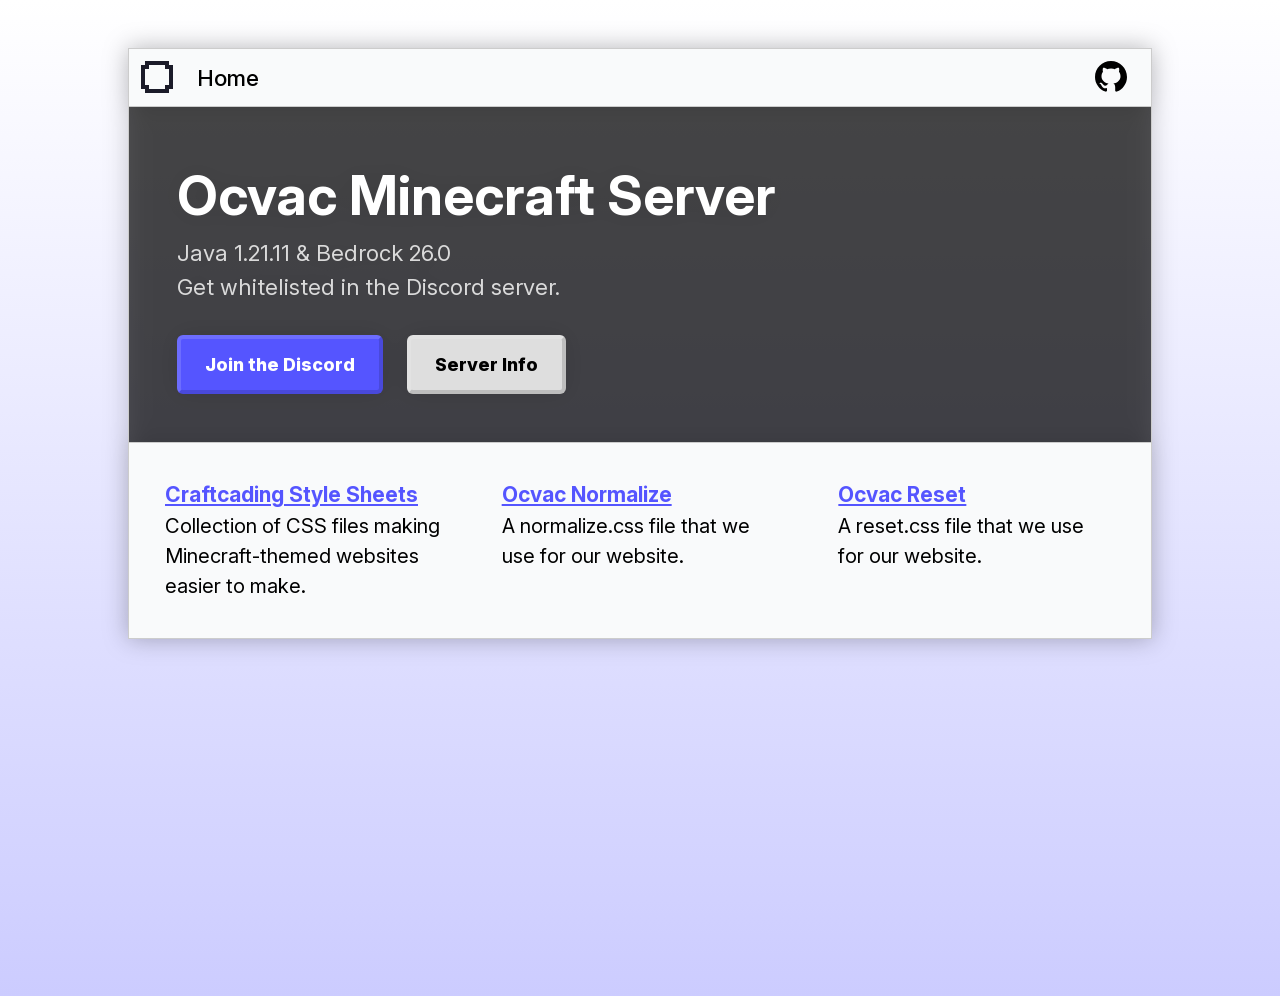
==== index.html @ 8c6af49b "depth on border" ====
<!doctype html>
<html lang="en">
  <head>
    <meta charset="UTF-8" />
    <link rel="stylesheet" href="./asset/css/global.css" />
    <meta name="viewport" content="width=device-width, initial-scale=1.0" />
    <link rel="shortcut icon" href="./asset/img/icon-bg-60.png" type="image/x-icon" />
    <meta name="og:title" content="Ocvac" />
    <meta name="og:type" content="Website" />
    <meta name="og:url" content="https://www.ocvac.net/" />
    <meta name="og:image" content="https://www.ocvac.net/asset/img/icon-bg-1200.png" />
    <meta name="theme-color" content="#5555ff" />
    <meta name="og:site_name" content="ocv.ac" />
    <meta name="og:description" content="Join the Ocvac Minecraft Server." />
    <title>OCVAC - Home</title>
  </head>
  <body>
    <div class="content">
      <div class="section linkbar">
        <div class="align_left">
          <a href="https://www.ocvac.net"><img src="./asset/img/blue-logo.png" class="logo" /></a>
          <a href="./">Home</a>
        </div>
        <div class="align_right">
          <a href="https://github.com/ocvac">
            <img class="logo" src="./asset/svg/GitHub_Invertocat_Black.svg" />
          </a>
        </div>
      </div>

      <hr />

      <div class="minecraft">
        <div class="minecraft_content">
          <h1>Ocvac Minecraft Server</h1>
          <p style="font-size: 1.24rem; opacity: 0.8">
            Java 1.21.11 & Bedrock 26.0<br />
            Get whitelisted in the Discord server.
          </p>
          <div class="spacer"></div>
          <div class="flex">
            <a href="https://ocv.ac/discord" target="_blank" class="button depth_border">Join the Discord</a>
            <a href="./minecraft" class="button button_secondary depth_border">Server Info</a>
          </div>
        </div>
      </div>

      <hr />

      <div class="section">
        <div class="horizontal_3">
          <div>
            <h3>
              <a href="./project/craftcading-style-sheets">Craftcading Style Sheets</a>
            </h3>
            <p>Collection of CSS files making Minecraft-themed websites easier to make.</p>
          </div>
          <div>
            <h3>
              <a href="./project/normalize">Ocvac Normalize</a>
            </h3>
            <p>A normalize.css file that we use for our website.</p>
          </div>
          <div>
            <h3>
              <a href="./project/reset">Ocvac Reset</a>
            </h3>
            <p>A reset.css file that we use for our website.</p>
          </div>
        </div>
      </div>
    </div>
  </body>
</html>
---- asset/css/global.css ----
@import url("./reset.css");

@import url("../font/inter/font.css");

:root {
  font-size: 18px;
  font-family: "Inter";

  --accent: #5555ff;

  --background: #f9fafb;
}

body {
  margin: 48px 0;
  width: 100%;
  height: 100vh;
  display: flex;
  justify-content: center;
  background: linear-gradient(to top, #ccccff, #fff);
}

.content {
  filter: drop-shadow(0 0 12px #00000048);
  width: 1024px;
  border: solid 1px #cccccc;
  height: fit-content;
}

hr {
  border: none;
  border: solid 1px #cccccc;
  border-bottom: none;
}

p {
  font-size: 1.12rem;
}

h1 {
  font-size: 3rem;
}

.section {
  padding: 12px;
  background-color: var(--background);
}

.linkbar {
  display: flex;
  justify-content: space-between;
  font-size: 1.24rem;
  font-weight: 500;
}

.align_left {
  display: flex;
  gap: 12px;
}

.minecraft {
  background-image: url("../img/mc-tradinghall-1.png");
  background-position: center;
  background-size: cover;
  height: fit-content;
}

.minecraft_content {
  display: flex;
  flex-direction: column;
  justify-content: center;
  padding: 48px;
  width: 100%;
  height: 100%;
  background-color: #000000aa;
  color: #fff;
}

.button {
  background-color: var(--accent);
  width: fit-content;
  padding: 12px 24px;
  border-radius: 6px;
  font-weight: 800;
}

.depth_border {
  border-top: solid 4px #ffffff24;
  border-right: solid 4px #00000024;
  border-bottom: solid 4px #00000024;
  border-left: solid 4px #ffffff24;
}

.button_secondary {
  background-color: #dedede;
  color: #000;
}

.horizontal_3 {
  display: flex;
  gap: 12px;
}

.horizontal_3 div {
  width: 100%;
  padding: 24px;
}

h3 a {
  color: var(--accent);
  text-decoration: underline;
}

.logo {
  width: 32px;
  image-rendering: pixelated;
  margin: 0 12px 0 0;
}

.spacer {
  height: 32px;
}

.flex {
  display: flex;
  gap: 24px;
}
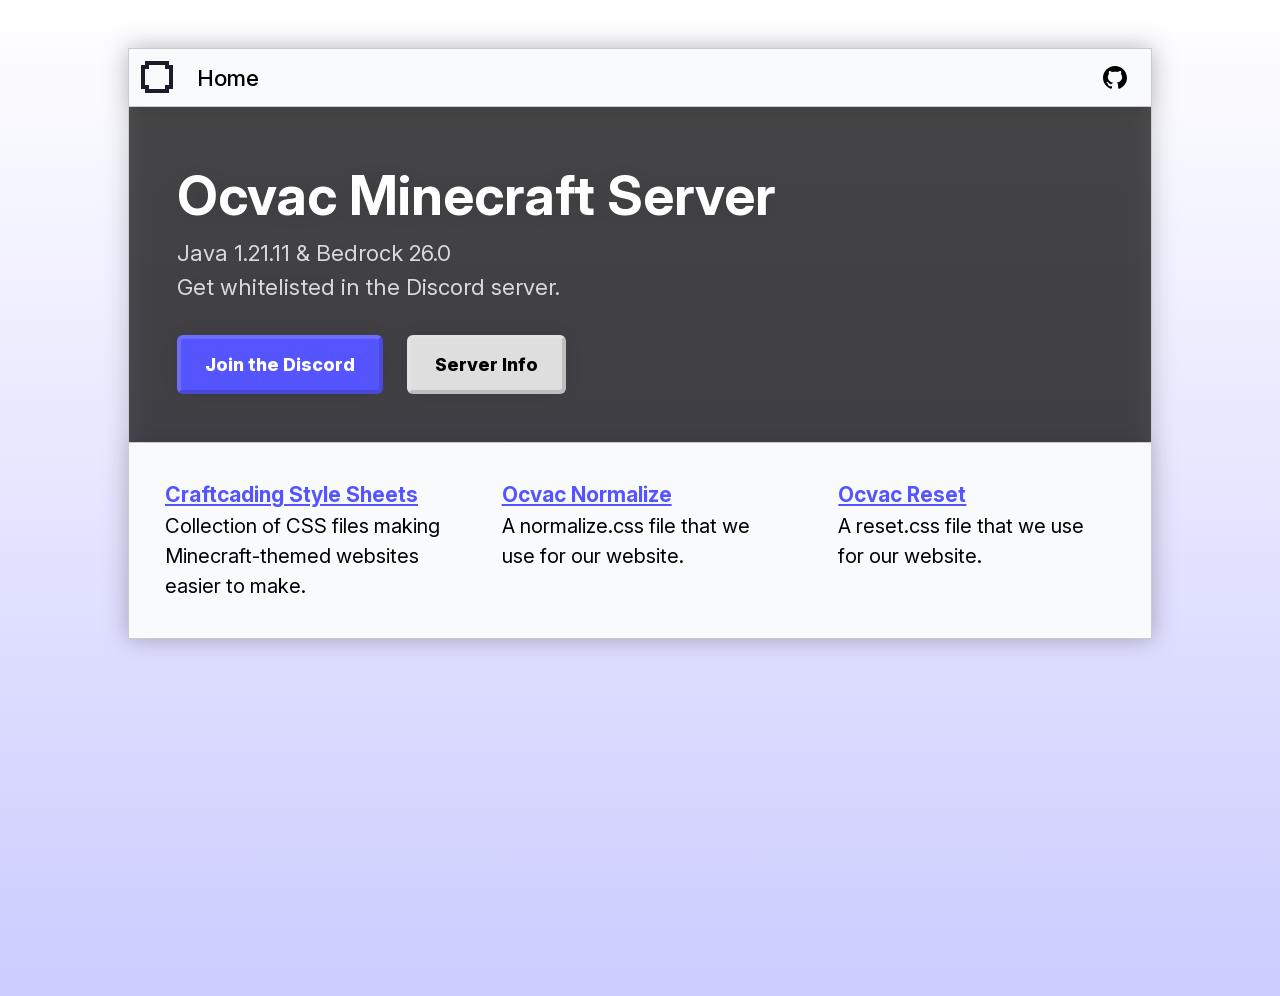
==== commit 09260d2c: "fix issues on gecko" ====
--- a/index.html
+++ b/index.html
@@ -23,7 +23,7 @@
         </div>
         <div class="align_right">
           <a href="https://github.com/ocvac">
-            <img class="logo" src="./asset/svg/GitHub_Invertocat_Black.svg" />
+            <img class="small_logo" src="./asset/svg/GitHub_Invertocat_Black.svg" />
           </a>
         </div>
       </div>
--- a/asset/css/global.css
+++ b/asset/css/global.css
@@ -117,6 +117,18 @@
   margin: 0 12px 0 0;
 }
 
+.small_logo {
+  width: 24px;
+  image-rendering: pixelated;
+  margin: 0 12px 0 0;
+}
+
+.align_right {
+  display: flex;
+  justify-content: right;
+  align-items: center;
+}
+
 .spacer {
   height: 32px;
 }
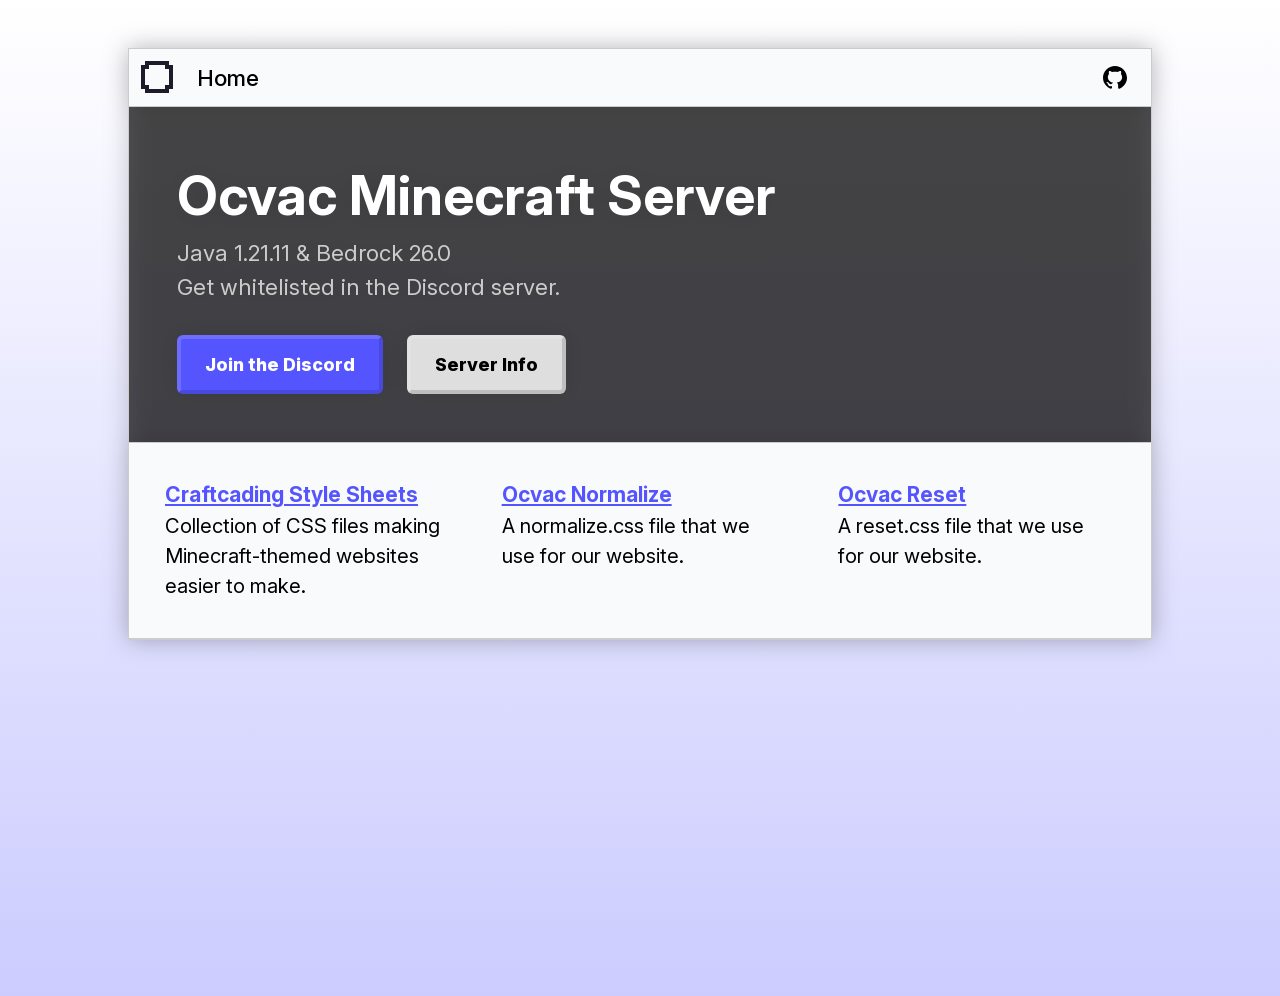
==== commit 35be30fd: "changed something i forgot" ====
--- a/index.html
+++ b/index.html
@@ -33,7 +33,7 @@
       <div class="minecraft">
         <div class="minecraft_content">
           <h1>Ocvac Minecraft Server</h1>
-          <p style="font-size: 1.24rem; opacity: 0.8">
+          <p style="font-size: 1.24rem; color: var(--border-color)">
             Java 1.21.11 & Bedrock 26.0<br />
             Get whitelisted in the Discord server.
           </p>
@@ -69,6 +69,12 @@
           </div>
         </div>
       </div>
+
+      <hr />
+
+      <!-- <div class="section">
+        <p></p>
+      </div> -->
     </div>
   </body>
 </html>
--- a/asset/css/global.css
+++ b/asset/css/global.css
@@ -9,12 +9,14 @@
   --accent: #5555ff;
 
   --background: #f9fafb;
+  --border-color: #cccccc;
 }
 
 body {
   margin: 48px 0;
   width: 100%;
-  height: 100vh;
+  height: fit-content;
+  min-height: 100vh;
   display: flex;
   justify-content: center;
   background: linear-gradient(to top, #ccccff, #fff);
@@ -23,13 +25,13 @@
 .content {
   filter: drop-shadow(0 0 12px #00000048);
   width: 1024px;
-  border: solid 1px #cccccc;
+  border: solid 1px var(--border-color);
   height: fit-content;
 }
 
 hr {
   border: none;
-  border: solid 1px #cccccc;
+  border: solid 1px var(--border-color);
   border-bottom: none;
 }
 
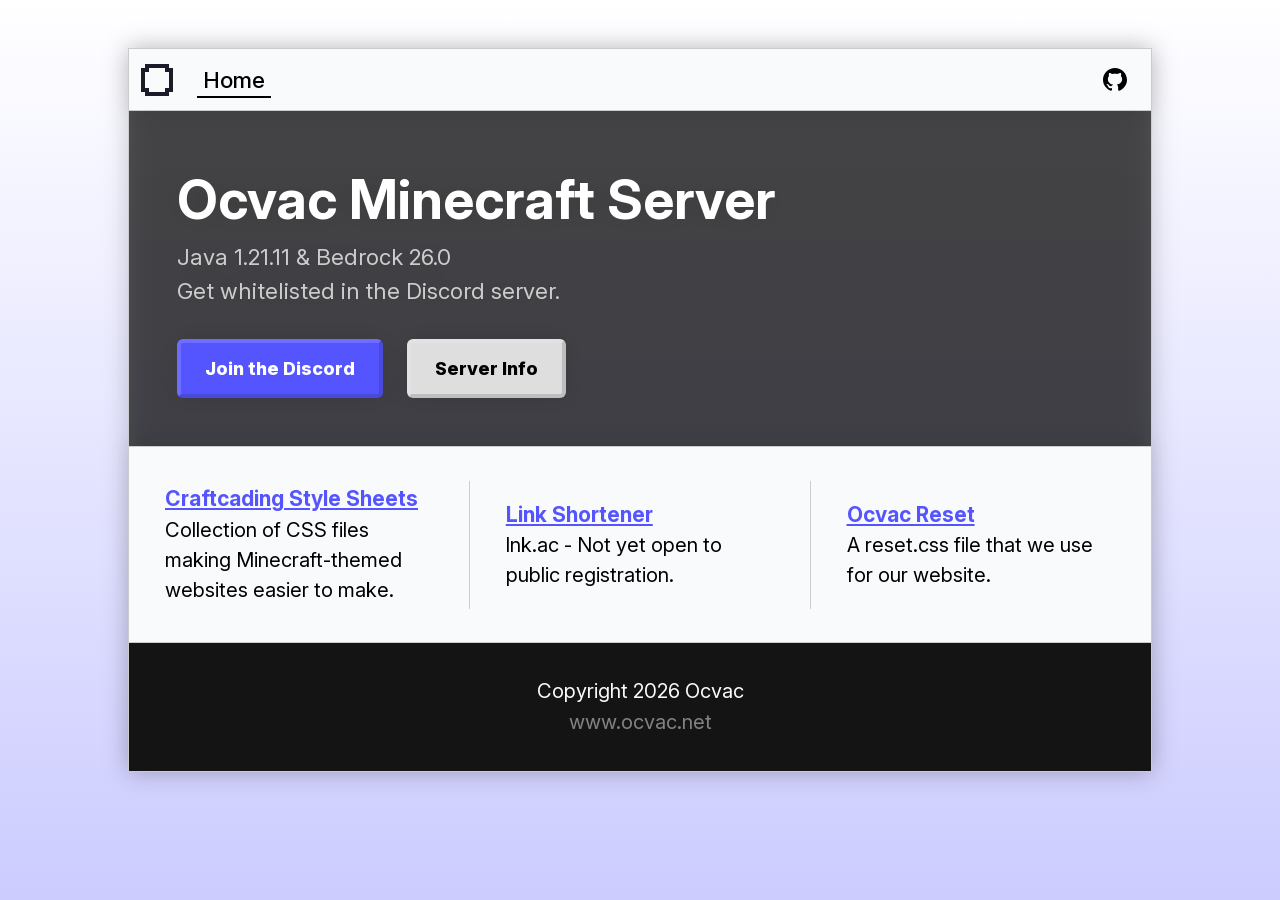
==== commit 2176c6db: "changes" ====
--- a/index.html
+++ b/index.html
@@ -19,7 +19,7 @@
       <div class="section linkbar">
         <div class="align_left">
           <a href="https://www.ocvac.net"><img src="./asset/img/blue-logo.png" class="logo" /></a>
-          <a href="./">Home</a>
+          <a href="./" id="current" class="link">Home</a>
         </div>
         <div class="align_right">
           <a href="https://github.com/ocvac">
@@ -55,12 +55,14 @@
             </h3>
             <p>Collection of CSS files making Minecraft-themed websites easier to make.</p>
           </div>
+          <span class="divider"></span>
           <div>
             <h3>
-              <a href="./project/normalize">Ocvac Normalize</a>
+              <a href="./link">Link Shortener</a>
             </h3>
-            <p>A normalize.css file that we use for our website.</p>
+            <p>lnk.ac - Not yet open to public registration.</p>
           </div>
+          <span class="divider"></span>
           <div>
             <h3>
               <a href="./project/reset">Ocvac Reset</a>
@@ -72,9 +74,10 @@
 
       <hr />
 
-      <!-- <div class="section">
-        <p></p>
-      </div> -->
+      <div class="section footer">
+        <p>Copyright 2026 Ocvac</p>
+        <p style="opacity: 0.48"><a href="https://www.ocvac.net">www.ocvac.net</a></p>
+      </div>
     </div>
   </body>
 </html>
--- a/asset/css/global.css
+++ b/asset/css/global.css
@@ -13,7 +13,6 @@
 }
 
 body {
-  margin: 48px 0;
   width: 100%;
   height: fit-content;
   min-height: 100vh;
@@ -23,8 +22,10 @@
 }
 
 .content {
+  margin: 48px 0;
   filter: drop-shadow(0 0 12px #00000048);
   width: 1024px;
+  max-width: 100%;
   border: solid 1px var(--border-color);
   height: fit-content;
 }
@@ -57,7 +58,14 @@
 
 .align_left {
   display: flex;
+  align-items: center;
   gap: 12px;
+}
+
+.align_left .link {
+  padding: 0 6px;
+  border-bottom: solid 2px #000;
+  border-top: solid 2px transparent;
 }
 
 .minecraft {
@@ -100,12 +108,14 @@
 
 .horizontal_3 {
   display: flex;
+  align-items: center;
   gap: 12px;
 }
 
 .horizontal_3 div {
   width: 100%;
   padding: 24px;
+  aspect-ratio: 8/3;
 }
 
 h3 a {
@@ -139,3 +149,19 @@
   display: flex;
   gap: 24px;
 }
+
+.divider {
+  width: 1px;
+  height: 128px;
+  background-color: var(--border-color);
+}
+
+.footer {
+  background-color: #141414;
+  display: flex;
+  flex-direction: column;
+  justify-content: center;
+  align-items: center;
+  color: var(--background);
+  height: 128px;
+}
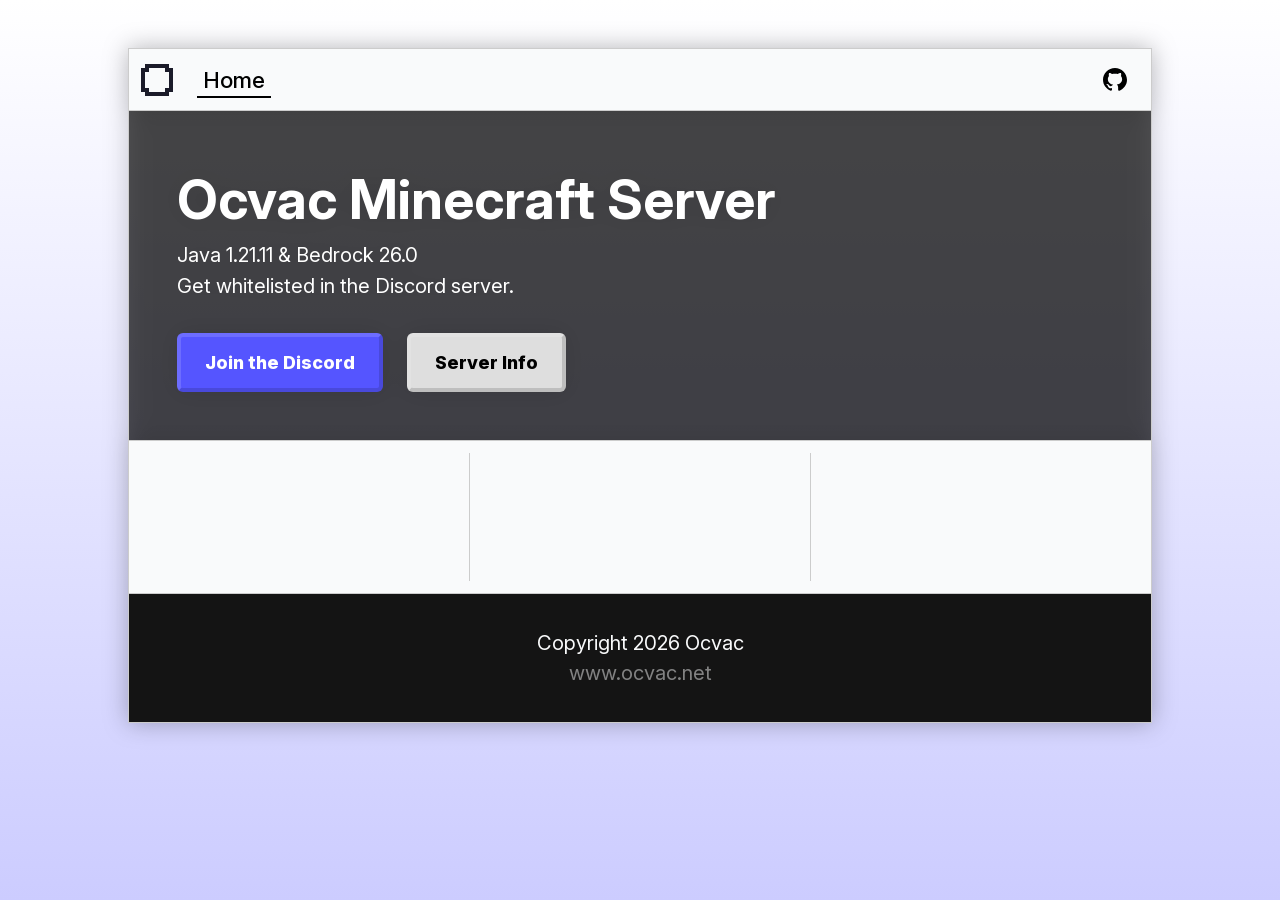
==== commit 2c188fad: "mobile support" ====
--- a/index.html
+++ b/index.html
@@ -33,7 +33,7 @@
       <div class="minecraft">
         <div class="minecraft_content">
           <h1>Ocvac Minecraft Server</h1>
-          <p style="font-size: 1.24rem; color: var(--border-color)">
+          <p>
             Java 1.21.11 & Bedrock 26.0<br />
             Get whitelisted in the Discord server.
           </p>
@@ -49,26 +49,11 @@
 
       <div class="section">
         <div class="horizontal_3">
-          <div>
-            <h3>
-              <a href="./project/craftcading-style-sheets">Craftcading Style Sheets</a>
-            </h3>
-            <p>Collection of CSS files making Minecraft-themed websites easier to make.</p>
-          </div>
+          <div></div>
           <span class="divider"></span>
-          <div>
-            <h3>
-              <a href="./link">Link Shortener</a>
-            </h3>
-            <p>lnk.ac - Not yet open to public registration.</p>
-          </div>
+          <div></div>
           <span class="divider"></span>
-          <div>
-            <h3>
-              <a href="./project/reset">Ocvac Reset</a>
-            </h3>
-            <p>A reset.css file that we use for our website.</p>
-          </div>
+          <div></div>
         </div>
       </div>
 
--- a/asset/css/global.css
+++ b/asset/css/global.css
@@ -165,3 +165,31 @@
   color: var(--background);
   height: 128px;
 }
+
+@media (orientation: portrait) {
+  .content {
+    margin: 0;
+  }
+
+  .minecraft_content h1 {
+    font-size: 2.4rem;
+    line-height: 1;
+    margin: 0 0 12px 0;
+    text-align: center;
+  }
+
+  .minecraft_content p {
+    font-size: 1.24rem;
+    text-align: center;
+  }
+
+  .button {
+    width: 100%;
+    font-size: 1.24rem;
+    text-align: center;
+  }
+
+  .flex {
+    flex-direction: column;
+  }
+}
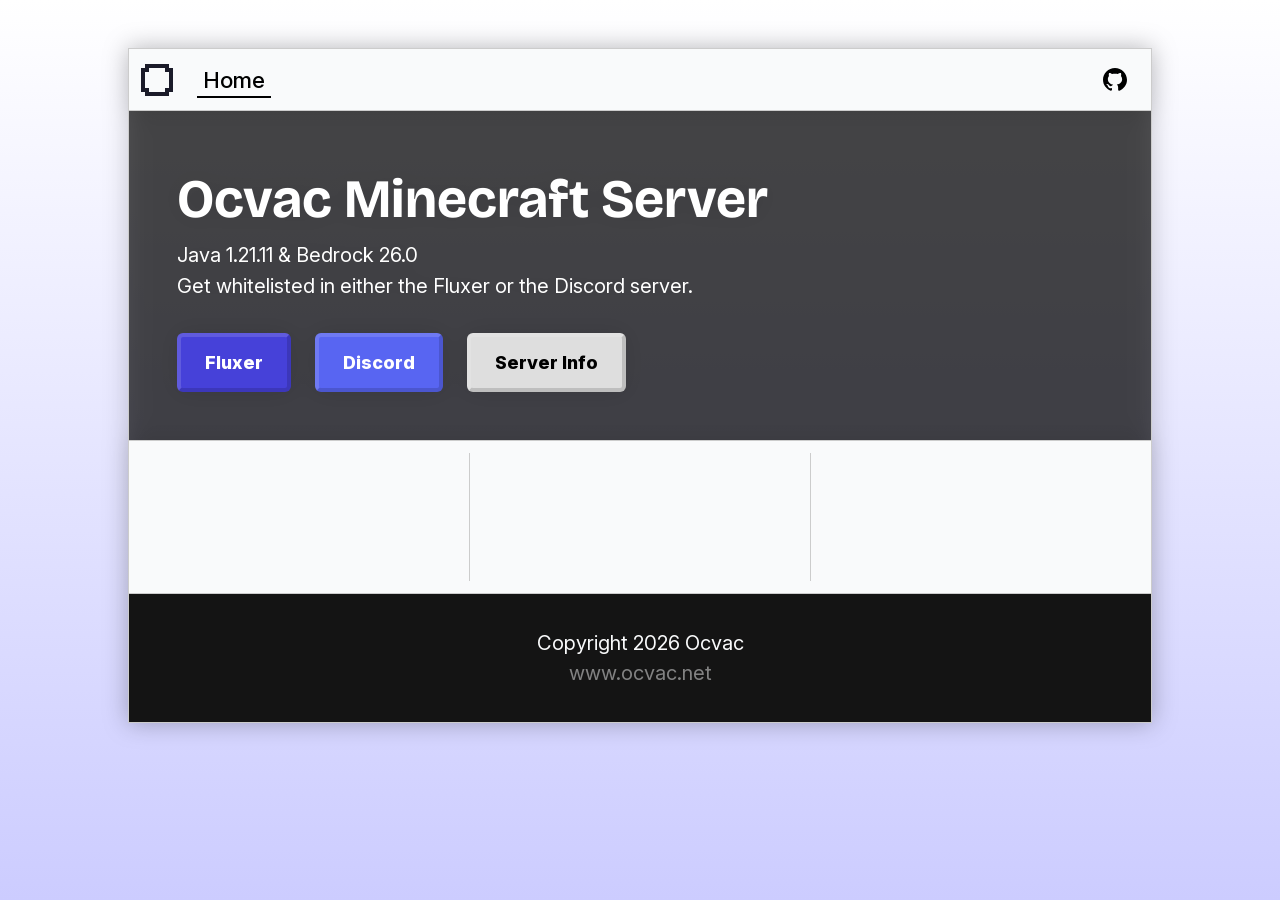
==== commit e75383a1: "fluxer link" ====
--- a/index.html
+++ b/index.html
@@ -1,68 +1,74 @@
 <!doctype html>
 <html lang="en">
-  <head>
-    <meta charset="UTF-8" />
-    <link rel="stylesheet" href="./asset/css/global.css" />
-    <meta name="viewport" content="width=device-width, initial-scale=1.0" />
-    <link rel="shortcut icon" href="./asset/img/icon-bg-60.png" type="image/x-icon" />
-    <meta name="og:title" content="Ocvac" />
-    <meta name="og:type" content="Website" />
-    <meta name="og:url" content="https://www.ocvac.net/" />
-    <meta name="og:image" content="https://www.ocvac.net/asset/img/icon-bg-1200.png" />
-    <meta name="theme-color" content="#5555ff" />
-    <meta name="og:site_name" content="ocv.ac" />
-    <meta name="og:description" content="Join the Ocvac Minecraft Server." />
-    <title>OCVAC - Home</title>
-  </head>
-  <body>
-    <div class="content">
-      <div class="section linkbar">
-        <div class="align_left">
-          <a href="https://www.ocvac.net"><img src="./asset/img/blue-logo.png" class="logo" /></a>
-          <a href="./" id="current" class="link">Home</a>
-        </div>
-        <div class="align_right">
-          <a href="https://github.com/ocvac">
-            <img class="small_logo" src="./asset/svg/GitHub_Invertocat_Black.svg" />
-          </a>
+
+<head>
+  <meta charset="UTF-8" />
+  <link rel="stylesheet" href="./asset/css/global.css" />
+  <meta name="viewport" content="width=device-width, initial-scale=1.0" />
+  <link rel="shortcut icon" href="./asset/img/icon-bg-60.png" type="image/x-icon" />
+  <meta name="og:title" content="Ocvac" />
+  <meta name="og:type" content="Website" />
+  <meta name="og:url" content="https://www.ocvac.net/" />
+  <meta name="og:image" content="https://www.ocvac.net/asset/img/icon-bg-1200.png" />
+  <meta name="theme-color" content="#5555ff" />
+  <meta name="og:site_name" content="ocv.ac" />
+  <meta name="og:description" content="Join the Ocvac Minecraft Server." />
+  <title>OCVAC - Home</title>
+</head>
+
+<body>
+  <div class="content">
+    <div class="section linkbar">
+      <div class="align_left">
+        <a href="https://www.ocvac.net"><img src="./asset/img/blue-logo.png" class="logo" /></a>
+        <a href="./" id="current" class="link">Home</a>
+      </div>
+      <div class="align_right">
+        <a href="https://github.com/ocvac">
+          <img class="small_logo" src="./asset/svg/GitHub_Invertocat_Black.svg" />
+        </a>
+      </div>
+    </div>
+
+    <hr />
+
+    <div class="minecraft">
+      <div class="minecraft_content">
+        <h1>Ocvac Minecraft Server</h1>
+        <p>
+          Java 1.21.11 & Bedrock 26.0<br />
+          Get whitelisted in either the Fluxer or the Discord server.
+        </p>
+        <div class="spacer"></div>
+        <div class="flex">
+          <a href="https://ocv.ac/fluxer" style="background-color: #4641D9;" target="_blank"
+            class="button depth_border">Fluxer</a>
+          <a href="https://ocv.ac/discord" style="background-color: #5865F2;" target="_blank"
+            class="button depth_border">Discord</a>
+          <a href="./minecraft" class="button button_secondary depth_border">Server Info</a>
         </div>
       </div>
+    </div>
 
-      <hr />
+    <hr />
 
-      <div class="minecraft">
-        <div class="minecraft_content">
-          <h1>Ocvac Minecraft Server</h1>
-          <p>
-            Java 1.21.11 & Bedrock 26.0<br />
-            Get whitelisted in the Discord server.
-          </p>
-          <div class="spacer"></div>
-          <div class="flex">
-            <a href="https://ocv.ac/discord" target="_blank" class="button depth_border">Join the Discord</a>
-            <a href="./minecraft" class="button button_secondary depth_border">Server Info</a>
-          </div>
-        </div>
-      </div>
-
-      <hr />
-
-      <div class="section">
-        <div class="horizontal_3">
-          <div></div>
-          <span class="divider"></span>
-          <div></div>
-          <span class="divider"></span>
-          <div></div>
-        </div>
-      </div>
-
-      <hr />
-
-      <div class="section footer">
-        <p>Copyright 2026 Ocvac</p>
-        <p style="opacity: 0.48"><a href="https://www.ocvac.net">www.ocvac.net</a></p>
+    <div class="section">
+      <div class="horizontal_3">
+        <div></div>
+        <span class="divider"></span>
+        <div></div>
+        <span class="divider"></span>
+        <div></div>
       </div>
     </div>
-  </body>
-</html>
+
+    <hr />
+
+    <div class="section footer">
+      <p>Copyright 2026 Ocvac</p>
+      <p style="opacity: 0.48"><a href="https://www.ocvac.net">www.ocvac.net</a></p>
+    </div>
+  </div>
+</body>
+
+</html>
--- a/asset/css/global.css
+++ b/asset/css/global.css
@@ -1,10 +1,13 @@
 @import url("./reset.css");
 
 @import url("../font/inter/font.css");
+@import url("../font/bricolage-grotesque/font.css");
 
 :root {
   font-size: 18px;
   font-family: "Inter";
+
+  --hero-font: "Bricolage Grotesque";
 
   --accent: #5555ff;
 
@@ -86,6 +89,10 @@
   color: #fff;
 }
 
+.minecraft_content h1 {
+  font-family: var(--hero-font);
+}
+
 .button {
   background-color: var(--accent);
   width: fit-content;
@@ -192,4 +199,4 @@
   .flex {
     flex-direction: column;
   }
-}
+}
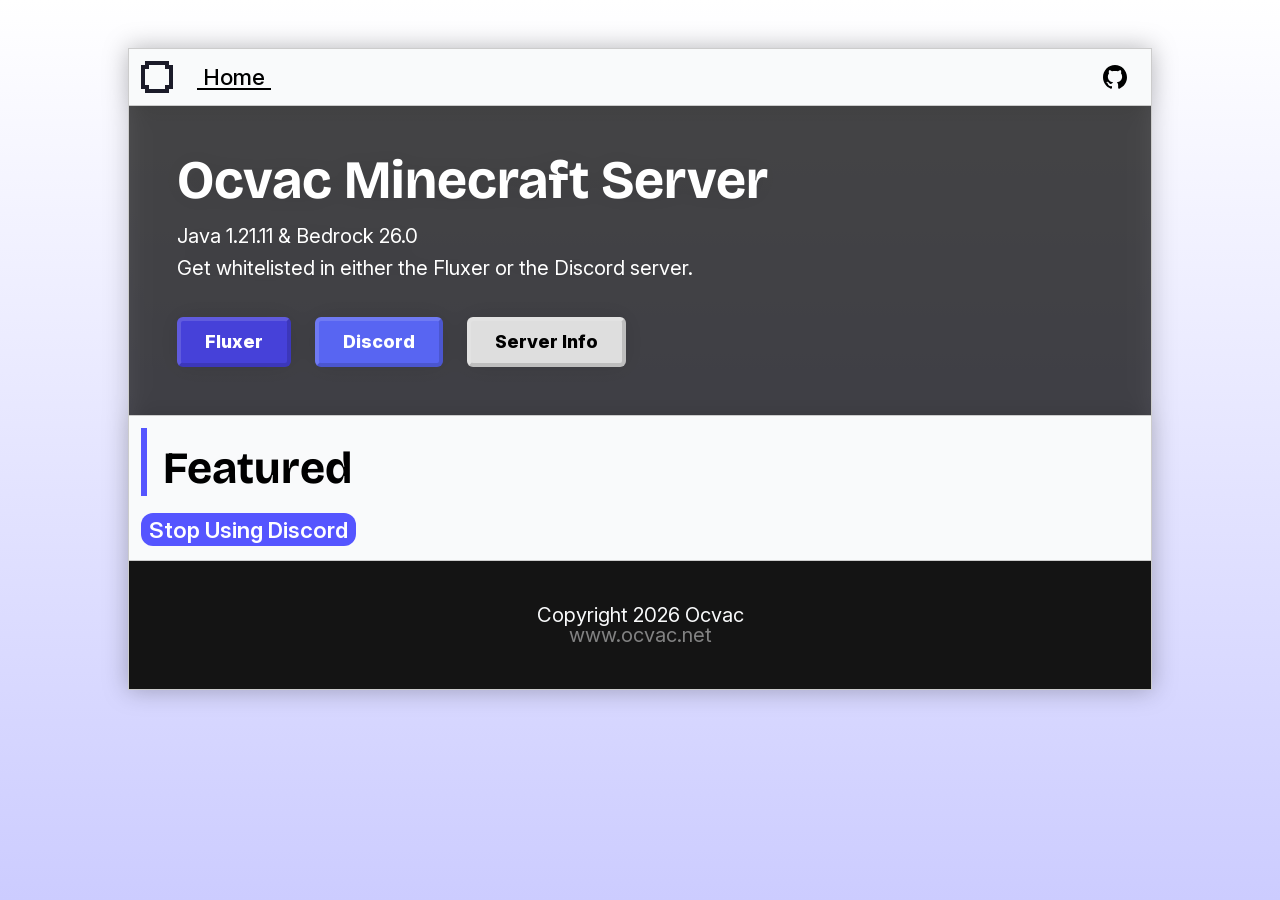
==== commit ef5c294f: "ocvac.css" ====
--- a/index.html
+++ b/index.html
@@ -1,74 +1,73 @@
 <!doctype html>
 <html lang="en">
+  <head>
+    <meta charset="UTF-8" />
+    <link rel="stylesheet" href="./asset/css/global.css" />
+    <meta name="viewport" content="width=device-width, initial-scale=1.0" />
+    <link rel="shortcut icon" href="./asset/img/icon-bg-60.png" type="image/x-icon" />
+    <meta name="og:title" content="Ocvac" />
+    <meta name="og:type" content="Website" />
+    <meta name="og:url" content="https://www.ocvac.net/" />
+    <meta name="og:image" content="https://www.ocvac.net/asset/img/icon-bg-1200.png" />
+    <meta name="theme-color" content="#5555ff" />
+    <meta name="og:site_name" content="ocv.ac" />
+    <meta name="og:description" content="Join the Ocvac Minecraft Server." />
+    <title>OCVAC - Home</title>
+  </head>
 
-<head>
-  <meta charset="UTF-8" />
-  <link rel="stylesheet" href="./asset/css/global.css" />
-  <meta name="viewport" content="width=device-width, initial-scale=1.0" />
-  <link rel="shortcut icon" href="./asset/img/icon-bg-60.png" type="image/x-icon" />
-  <meta name="og:title" content="Ocvac" />
-  <meta name="og:type" content="Website" />
-  <meta name="og:url" content="https://www.ocvac.net/" />
-  <meta name="og:image" content="https://www.ocvac.net/asset/img/icon-bg-1200.png" />
-  <meta name="theme-color" content="#5555ff" />
-  <meta name="og:site_name" content="ocv.ac" />
-  <meta name="og:description" content="Join the Ocvac Minecraft Server." />
-  <title>OCVAC - Home</title>
-</head>
+  <body>
+    <div class="content">
+      <div class="section linkbar">
+        <div class="align_left">
+          <a href="https://www.ocvac.net"><img src="./asset/img/blue-logo.png" class="logo" /></a>
+          <a href="./" id="current" class="link">Home</a>
+        </div>
+        <div class="align_right">
+          <a href="https://github.com/ocvac">
+            <img class="small_logo" src="./asset/svg/GitHub_Invertocat_Black.svg" />
+          </a>
+        </div>
+      </div>
 
-<body>
-  <div class="content">
-    <div class="section linkbar">
-      <div class="align_left">
-        <a href="https://www.ocvac.net"><img src="./asset/img/blue-logo.png" class="logo" /></a>
-        <a href="./" id="current" class="link">Home</a>
+      <hr />
+
+      <div class="minecraft">
+        <div class="minecraft_content">
+          <h1>Ocvac Minecraft Server</h1>
+          <p>
+            Java 1.21.11 & Bedrock 26.0<br />
+            Get whitelisted in either the Fluxer or the Discord server.
+          </p>
+          <div class="spacer"></div>
+          <div class="flex">
+            <a href="https://ocv.ac/fluxer" style="background-color: #4641d9" target="_blank" class="button depth_border"
+              >Fluxer</a
+            >
+            <a href="https://ocv.ac/discord" style="background-color: #5865f2" target="_blank" class="button depth_border"
+              >Discord</a
+            >
+            <a href="./minecraft" class="button button_secondary depth_border">Server Info</a>
+          </div>
+        </div>
       </div>
-      <div class="align_right">
-        <a href="https://github.com/ocvac">
-          <img class="small_logo" src="./asset/svg/GitHub_Invertocat_Black.svg" />
-        </a>
+
+      <hr />
+
+      <div class="section">
+        <ocvac-css>
+          <h1>Featured</h1>
+          <p>
+            <a href="./blog/stop-using-discord">Stop Using Discord</a>
+          </p>
+        </ocvac-css>
+      </div>
+
+      <hr />
+
+      <div class="section footer">
+        <p>Copyright 2026 Ocvac</p>
+        <p style="opacity: 0.48"><a href="https://www.ocvac.net">www.ocvac.net</a></p>
       </div>
     </div>
-
-    <hr />
-
-    <div class="minecraft">
-      <div class="minecraft_content">
-        <h1>Ocvac Minecraft Server</h1>
-        <p>
-          Java 1.21.11 & Bedrock 26.0<br />
-          Get whitelisted in either the Fluxer or the Discord server.
-        </p>
-        <div class="spacer"></div>
-        <div class="flex">
-          <a href="https://ocv.ac/fluxer" style="background-color: #4641D9;" target="_blank"
-            class="button depth_border">Fluxer</a>
-          <a href="https://ocv.ac/discord" style="background-color: #5865F2;" target="_blank"
-            class="button depth_border">Discord</a>
-          <a href="./minecraft" class="button button_secondary depth_border">Server Info</a>
-        </div>
-      </div>
-    </div>
-
-    <hr />
-
-    <div class="section">
-      <div class="horizontal_3">
-        <div></div>
-        <span class="divider"></span>
-        <div></div>
-        <span class="divider"></span>
-        <div></div>
-      </div>
-    </div>
-
-    <hr />
-
-    <div class="section footer">
-      <p>Copyright 2026 Ocvac</p>
-      <p style="opacity: 0.48"><a href="https://www.ocvac.net">www.ocvac.net</a></p>
-    </div>
-  </div>
-</body>
-
-</html>+  </body>
+</html>
--- a/asset/css/global.css
+++ b/asset/css/global.css
@@ -1,4 +1,4 @@
-@import url("./reset.css");
+@import url("./ocvac.css");
 
 @import url("../font/inter/font.css");
 @import url("../font/bricolage-grotesque/font.css");
@@ -8,11 +8,6 @@
   font-family: "Inter";
 
   --hero-font: "Bricolage Grotesque";
-
-  --accent: #5555ff;
-
-  --background: #f9fafb;
-  --border-color: #cccccc;
 }
 
 body {
@@ -93,6 +88,11 @@
   font-family: var(--hero-font);
 }
 
+.minecraft_content p {
+  line-height: 1.6;
+  margin: 12px 0 0 0;
+}
+
 .button {
   background-color: var(--accent);
   width: fit-content;
@@ -199,4 +199,4 @@
   .flex {
     flex-direction: column;
   }
-}+}
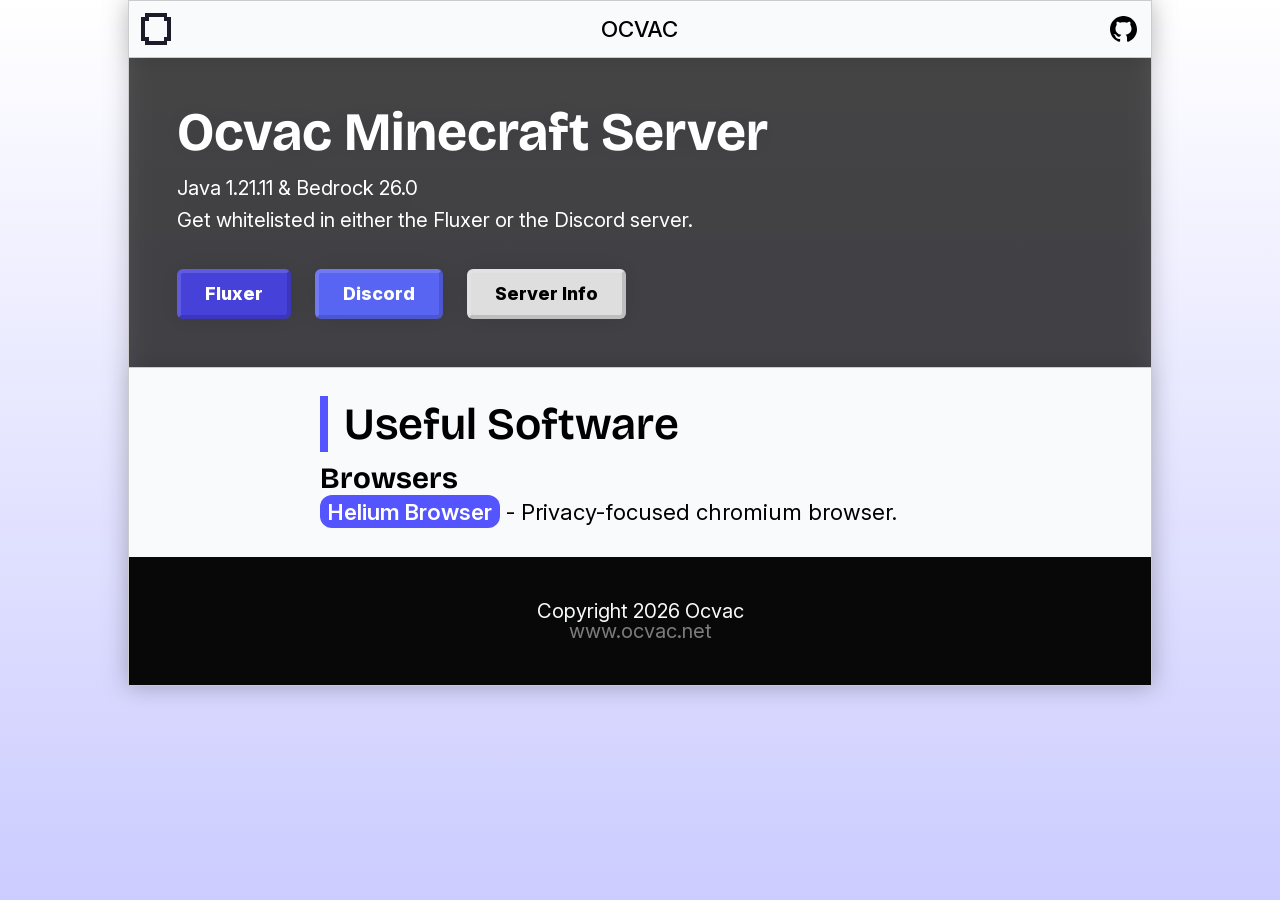
==== commit 6c3c07b5: "software list" ====
--- a/index.html
+++ b/index.html
@@ -18,14 +18,12 @@
   <body>
     <div class="content">
       <div class="section linkbar">
-        <div class="align_left">
-          <a href="https://www.ocvac.net"><img src="./asset/img/blue-logo.png" class="logo" /></a>
-          <a href="./" id="current" class="link">Home</a>
+        <div class="linkbar_left">
+          <img src="./asset/img/blue-logo.png" style="height: 100%" />
         </div>
-        <div class="align_right">
-          <a href="https://github.com/ocvac">
-            <img class="small_logo" src="./asset/svg/GitHub_Invertocat_Black.svg" />
-          </a>
+        <div class="linkbar_center">OCVAC</div>
+        <div class="linkbar_right">
+          <a href="https://github.com/ocvac/www"><img src="./asset/svg/GitHub_Invertocat_Black.svg" /></a>
         </div>
       </div>
 
@@ -46,7 +44,7 @@
             <a href="https://ocv.ac/discord" style="background-color: #5865f2" target="_blank" class="button depth_border"
               >Discord</a
             >
-            <a href="./minecraft" class="button button_secondary depth_border">Server Info</a>
+            <a href="#minecraft_info" class="button button_secondary depth_border">Server Info</a>
           </div>
         </div>
       </div>
@@ -54,15 +52,18 @@
       <hr />
 
       <div class="section">
-        <ocvac-css>
-          <h1>Featured</h1>
-          <p>
-            <a href="./blog/stop-using-discord">Stop Using Discord</a>
-          </p>
-        </ocvac-css>
+        <div class="ocvac-wrap">
+          <div class="ocvac-content">
+            <ocvac-css>
+              <h1>Useful Software</h1>
+              <h2>Browsers</h2>
+              <p>
+                <b><a href="https://helium.computer">Helium Browser</a></b> - Privacy-focused chromium browser.
+              </p>
+            </ocvac-css>
+          </div>
+        </div>
       </div>
-
-      <hr />
 
       <div class="section footer">
         <p>Copyright 2026 Ocvac</p>
--- a/asset/css/global.css
+++ b/asset/css/global.css
@@ -1,4 +1,8 @@
 @import url("./ocvac.css");
+
+@import url("./minecraft/global.css");
+
+@import url("./linkbar.css");
 
 @import url("../font/inter/font.css");
 @import url("../font/bricolage-grotesque/font.css");
@@ -20,7 +24,7 @@
 }
 
 .content {
-  margin: 48px 0;
+  /* margin: 48px 0; */
   filter: drop-shadow(0 0 12px #00000048);
   width: 1024px;
   max-width: 100%;
@@ -45,25 +49,6 @@
 .section {
   padding: 12px;
   background-color: var(--background);
-}
-
-.linkbar {
-  display: flex;
-  justify-content: space-between;
-  font-size: 1.24rem;
-  font-weight: 500;
-}
-
-.align_left {
-  display: flex;
-  align-items: center;
-  gap: 12px;
-}
-
-.align_left .link {
-  padding: 0 6px;
-  border-bottom: solid 2px #000;
-  border-top: solid 2px transparent;
 }
 
 .minecraft {
@@ -142,12 +127,6 @@
   margin: 0 12px 0 0;
 }
 
-.align_right {
-  display: flex;
-  justify-content: right;
-  align-items: center;
-}
-
 .spacer {
   height: 32px;
 }
@@ -164,7 +143,7 @@
 }
 
 .footer {
-  background-color: #141414;
+  background-color: #080808;
   display: flex;
   flex-direction: column;
   justify-content: center;
